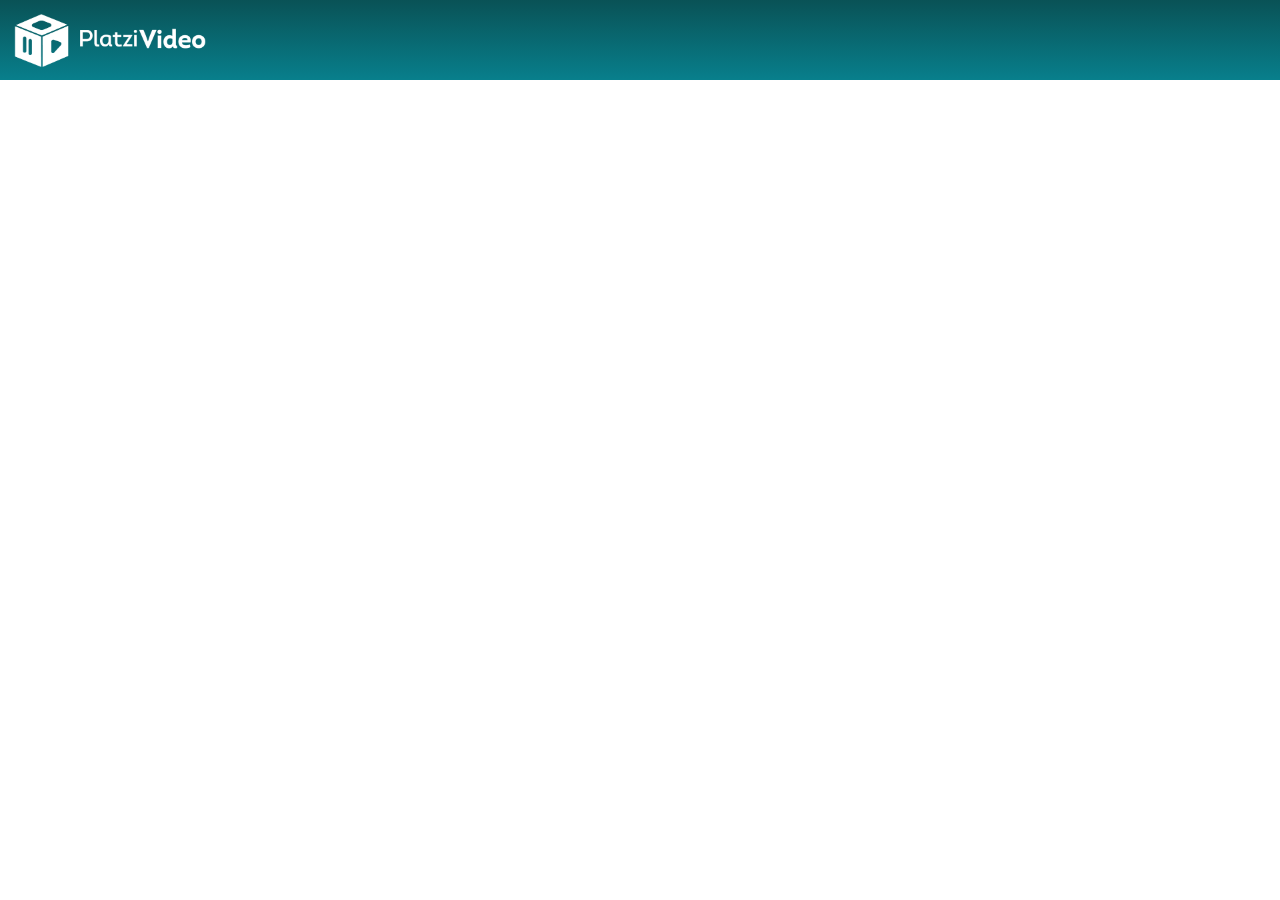
==== index.html @ a3d39808 "adding header" ====
<!DOCTYPE html>
<html lang="en">
<head>
    <meta charset="UTF-8">
    <meta name="viewport" content="width=device-width, initial-scale=1.0">
    <title>Header</title>
</head>
<style>
    body {
        margin: 0px;
    }

    header {
        background-image: linear-gradient(#095256, #087F8C);
        width: 100%;
        height: 80px;
    }

    header img {
        width: 200px;
        margin-top: 10px;
        margin-left: 10px;
    }
</style>
<body>
    <header>
        <img src="images/platzi-video.png" alt="">
    </header>
</body>
</html>
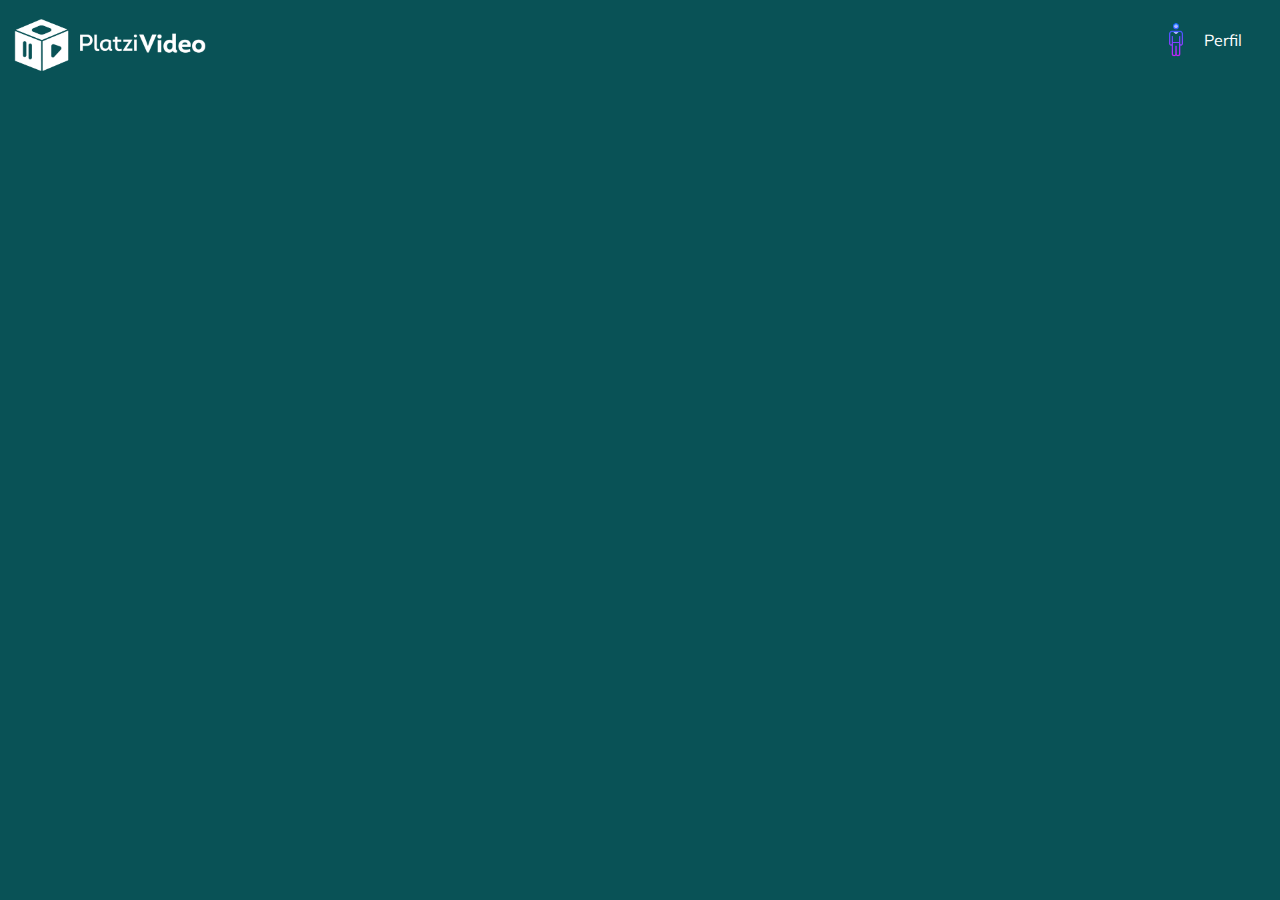
==== commit 427ba85b: "Adding menu" ====
--- a/index.html
+++ b/index.html
@@ -4,27 +4,80 @@
     <meta charset="UTF-8">
     <meta name="viewport" content="width=device-width, initial-scale=1.0">
     <title>Header</title>
+    <link rel="preconnect" href="https://fonts.gstatic.com">
+    <link href="https://fonts.googleapis.com/css2?family=Mulish:wght@200&display=swap" rel="stylesheet">
 </head>
 <style>
     body {
         margin: 0px;
+        background-color: #095256;
+        font-family: 'Mulish', sans-serif;
     }
-
-    header {
-        background-image: linear-gradient(#095256, #087F8C);
+    .header {
+        background-image: #095256;
         width: 100%;
         height: 80px;
+        display: flex;
+        justify-content: space-between;
+        align-items: center;
     }
-
-    header img {
+    .header__img {
         width: 200px;
         margin-top: 10px;
         margin-left: 10px;
     }
+    .header__menu {
+        margin-right: 30px;
+    }
+    .header__menu ul {
+        display: none;
+        list-style: none;
+        padding: 0px;
+        position: absolute;
+        width: 100px;
+        text-align: right;
+        margin: 0px 0px 0px -14px;
+    }
+    .header__menu:hover ul, ul:hover {
+        display: block;
+    }
+    .header__menu li {
+        margin: 10px 0px;
+    }
+    .header__menu li a {
+        color: white;
+        text-decoration: none;
+    }
+    .header__menu li a:hover {
+        text-decoration: underline;
+    }
+    .header__menu--profile {
+        margin-right: 8px;
+        display: flex;
+        align-items: center;
+    }
+    .header__menu--profile img {
+        margin-right: 8px;
+        width: 40px;
+    }
+    .header__menu--profile p {
+        margin: 0px;
+        color: white;
+    }
 </style>
 <body>
-    <header>
-        <img src="images/platzi-video.png" alt="">
+    <header class="header">
+        <img class="header__img" src="images/platzi-video.png" alt="">
+        <div class="header__menu">
+            <div class="header__menu--profile">
+                <img src="./images/user.png" alt="Icono del usuario">
+                <p>Perfil</p>
+            </div>
+            <ul>
+                <li><a href="/">Cuenta</a></li>
+                <li><a href="/">Cerrar sessión</a></li>
+            </ul>
+        </div>
     </header>
 </body>
 </html>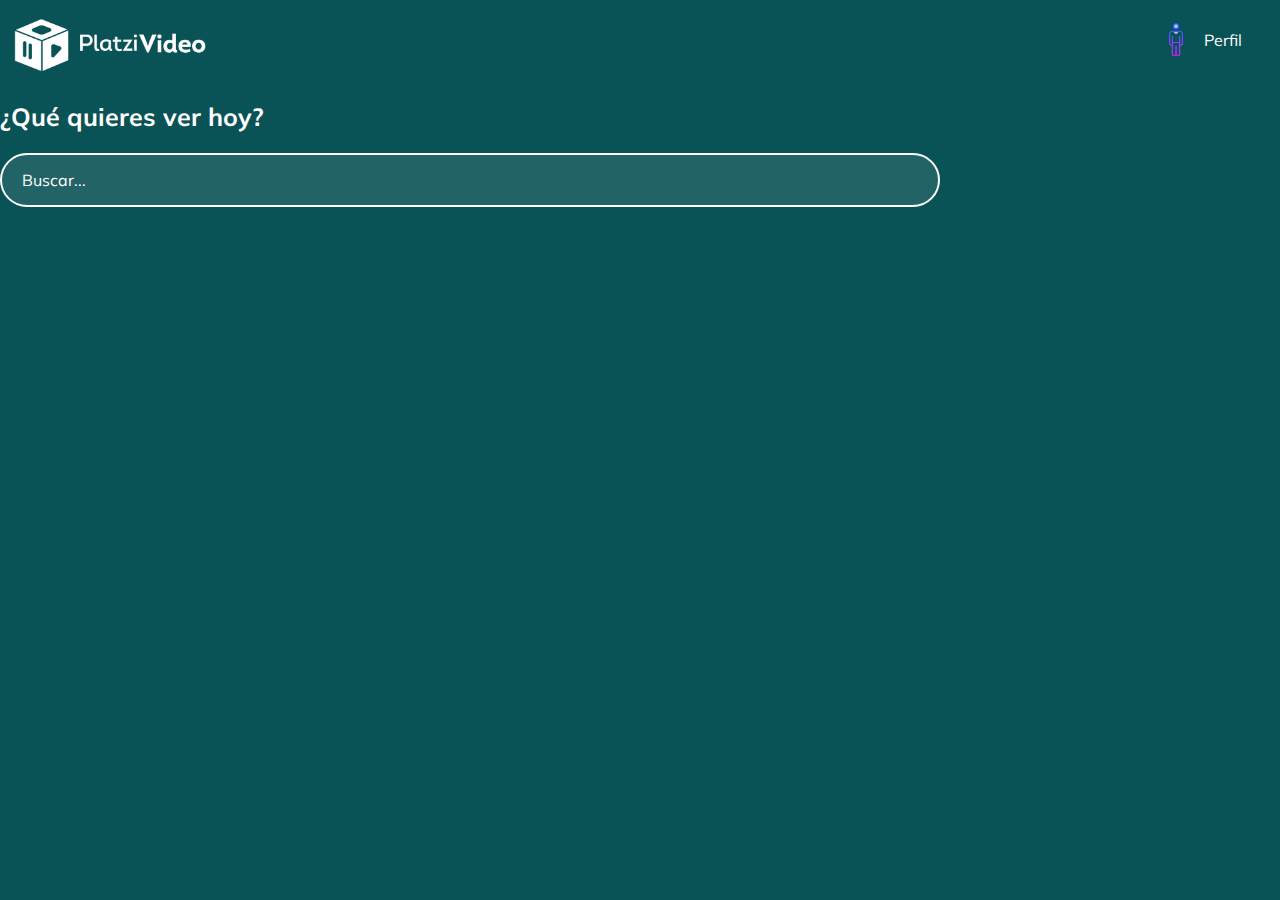
==== commit 9d4ae54d: "Adding search bar" ====
--- a/index.html
+++ b/index.html
@@ -64,6 +64,28 @@
         margin: 0px;
         color: white;
     }
+    .main {
+        height: 300px;
+    }
+    .main__title {
+        color: white;
+        font-size: 25px;
+    }
+    .input {
+        background-color: rgba(255, 255, 255, 0.1);
+        border: 2px solid white;
+        border-radius: 30px;
+        color: white;
+        font-family: 'Mulish', sans-serif;
+        font-size: 16px;
+        height: 50px;
+        outline: none;
+        padding: 0px 20px;
+        width: 70%;
+    }
+    ::placeholder {
+        color: white;
+    }
 </style>
 <body>
     <header class="header">
@@ -79,5 +101,10 @@
             </ul>
         </div>
     </header>
+
+    <section class="main">
+        <h2 class="main__title">¿Qué quieres ver hoy?</h2>
+        <input class="input" type="text" placeholder="Buscar...">
+    </section>
 </body>
 </html>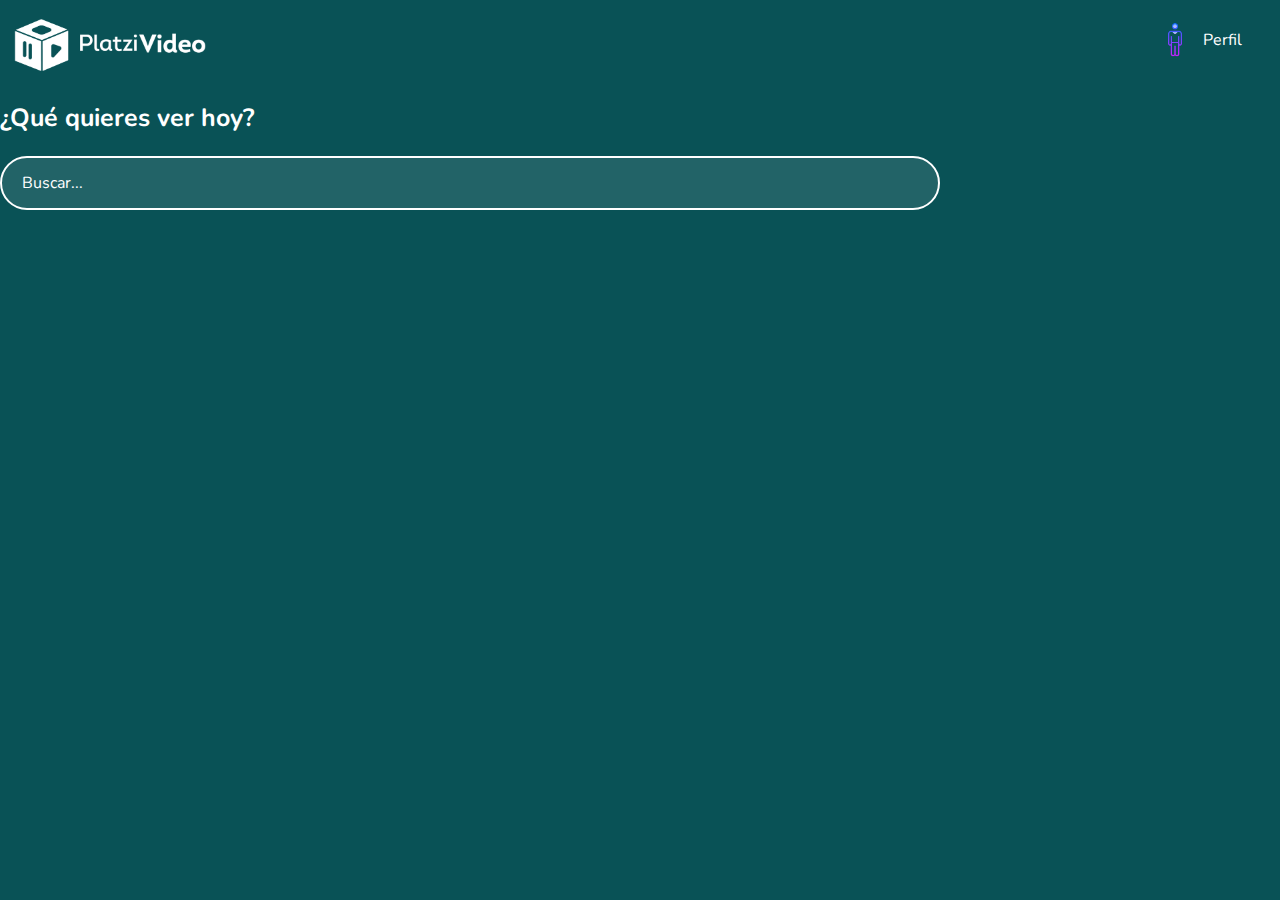
==== commit 2eb32191: "Changing font-family from Mulish to Nunito" ====
--- a/index.html
+++ b/index.html
@@ -5,13 +5,13 @@
     <meta name="viewport" content="width=device-width, initial-scale=1.0">
     <title>Header</title>
     <link rel="preconnect" href="https://fonts.gstatic.com">
-    <link href="https://fonts.googleapis.com/css2?family=Mulish:wght@200&display=swap" rel="stylesheet">
+    <link href="https://fonts.googleapis.com/css2?family=Nunito&display=swap" rel="stylesheet">
 </head>
 <style>
     body {
         margin: 0px;
         background-color: #095256;
-        font-family: 'Mulish', sans-serif;
+        font-family: 'Nunito', sans-serif;
     }
     .header {
         background-image: #095256;
@@ -76,7 +76,7 @@
         border: 2px solid white;
         border-radius: 30px;
         color: white;
-        font-family: 'Mulish', sans-serif;
+        font-family: 'Nunito', sans-serif;
         font-size: 16px;
         height: 50px;
         outline: none;
